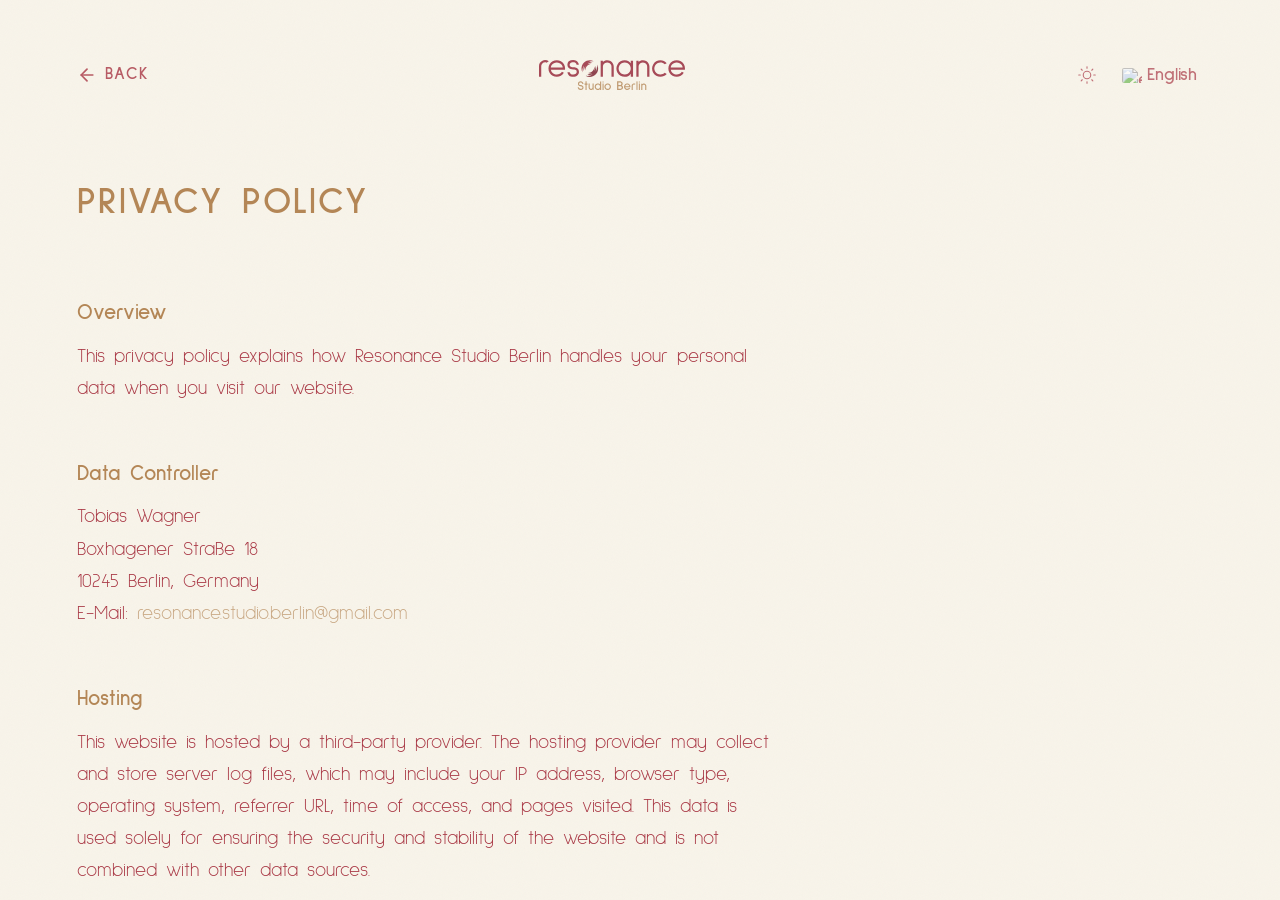
==== privacy.html @ 058ed882 "Legal notice + privacy pages, footer, spacing, ticker friction, i18n Added legal.html and privacy.ht" ====
<!DOCTYPE html>
<html lang="en">
<head>
    <meta charset="UTF-8">
    <meta name="viewport" content="width=device-width, initial-scale=1.0">
    <title>Privacy Policy — Resonance Studio Berlin</title>
    <meta name="robots" content="noindex, nofollow">
    <meta name="theme-color" content="#2D0B12">
    <link rel="stylesheet" href="styles.css">
</head>
<body>
    <div class="subpage" id="page-scroll">

        <header class="subpage-header">
            <div class="container subpage-header__inner">
                <a href="index.html" class="subpage-back" aria-label="Back to homepage">
                    <svg width="20" height="20" viewBox="0 0 24 24" fill="none" stroke="currentColor" stroke-width="2" stroke-linecap="round" stroke-linejoin="round">
                        <line x1="19" y1="12" x2="5" y2="12"></line>
                        <polyline points="12 19 5 12 12 5"></polyline>
                    </svg>
                    <span data-i18n="subpage_back">Back</span>
                </a>
                <a href="index.html" class="subpage-logo">
                    <img src="images/SRB-Logo-MH8b-full-beige.svg" alt="Resonance Studio Berlin" class="subpage-logo__img subpage-logo--full logo--dark">
                    <img src="images/SRB-Logo-MH8b-full-red.svg" alt="Resonance Studio Berlin" class="subpage-logo__img subpage-logo--full logo--light">
                    <img src="images/Resonance_transparent_logo_white.png" alt="Resonance Studio Berlin" class="subpage-logo__img subpage-logo--icon logo--dark">
                    <img src="images/Resonance_transparent_logo.png" alt="Resonance Studio Berlin" class="subpage-logo__img subpage-logo--icon logo--light">
                </a>
                <div class="subpage-header__actions">
                    <button class="theme-toggle" id="theme-toggle" aria-label="Toggle light/dark mode">
                        <svg class="theme-toggle__moon" viewBox="0 0 24 24" fill="none" stroke="currentColor" stroke-width="1.5" stroke-linecap="round" stroke-linejoin="round">
                            <path d="M21 12.79A9 9 0 1 1 11.21 3 7 7 0 0 0 21 12.79z"></path>
                        </svg>
                        <svg class="theme-toggle__sun" viewBox="0 0 24 24" fill="none" stroke="currentColor" stroke-width="1.5" stroke-linecap="round" stroke-linejoin="round">
                            <circle cx="12" cy="12" r="5"></circle>
                            <line x1="12" y1="1" x2="12" y2="3"></line>
                            <line x1="12" y1="21" x2="12" y2="23"></line>
                            <line x1="4.22" y1="4.22" x2="5.64" y2="5.64"></line>
                            <line x1="18.36" y1="18.36" x2="19.78" y2="19.78"></line>
                            <line x1="1" y1="12" x2="3" y2="12"></line>
                            <line x1="21" y1="12" x2="23" y2="12"></line>
                            <line x1="4.22" y1="19.78" x2="5.64" y2="18.36"></line>
                            <line x1="18.36" y1="5.64" x2="19.78" y2="4.22"></line>
                        </svg>
                    </button>
                    <div class="lang-switcher" id="lang-switcher">
                        <button class="lang-btn" id="lang-btn">
                            <img id="lang-flag" class="lang-flag" src="" alt="">
                            <span id="lang-name"></span>
                        </button>
                        <div class="lang-dropdown" id="lang-dropdown"></div>
                    </div>
                </div>
            </div>
        </header>

        <main class="subpage-main">
            <div class="container">
                <h1 class="subpage-title" data-i18n="privacy_title">Privacy Policy</h1>

                <div class="subpage-section">
                    <h2 data-i18n="privacy_overview_title">Overview</h2>
                    <p data-i18n="privacy_overview">This privacy policy explains how Resonance Studio Berlin handles your personal data when you visit our website.</p>
                </div>

                <div class="subpage-section">
                    <h2 data-i18n="privacy_controller_title">Data Controller</h2>
                    <p>Tobias Wagner<br>
                    Boxhagener Stra&szlig;e 18<br>
                    10245 Berlin, Germany<br>
                    E-Mail: <span id="privacy-email"></span></p>
                </div>

                <div class="subpage-section">
                    <h2 data-i18n="privacy_hosting_title">Hosting</h2>
                    <p data-i18n="privacy_hosting">This website is hosted by a third-party provider. The hosting provider may collect and store server log files, which may include your IP address, browser type, operating system, referrer URL, time of access, and pages visited. This data is used solely for ensuring the security and stability of the website and is not combined with other data sources.</p>
                </div>

                <div class="subpage-section">
                    <h2 data-i18n="privacy_contact_form_title">Contact Form</h2>
                    <p data-i18n="privacy_contact_form">When you contact us via the contact form, the information you provide (name, email address, message) is transmitted to our form processing service (Formspree) and forwarded to us via email. We use this data solely to respond to your inquiry. Your data will not be shared with third parties beyond this purpose.</p>
                </div>

                <div class="subpage-section">
                    <h2 data-i18n="privacy_cookies_title">Cookies &amp; Local Storage</h2>
                    <p data-i18n="privacy_cookies">This website uses cookies and local storage exclusively for functional purposes: to remember your preferred language and theme (light/dark mode). No tracking cookies or analytics tools are used. No personal data is collected through cookies.</p>
                </div>

                <div class="subpage-section">
                    <h2 data-i18n="privacy_external_title">External Services</h2>
                    <p data-i18n="privacy_external">This website uses the following external services: Leaflet/OpenStreetMap for the location map, and flag images from flagcdn.com for the language switcher. These services may receive your IP address when loading resources. No personal data is transmitted intentionally.</p>
                </div>

                <div class="subpage-section">
                    <h2 data-i18n="privacy_rights_title">Your Rights</h2>
                    <p data-i18n="privacy_rights">Under the GDPR, you have the right to access, rectify, delete, or restrict the processing of your personal data. You also have the right to data portability and to lodge a complaint with a supervisory authority. To exercise these rights, please contact us at the email address above.</p>
                </div>

                <div class="subpage-section">
                    <h2 data-i18n="privacy_changes_title">Changes</h2>
                    <p data-i18n="privacy_changes">We may update this privacy policy from time to time. The current version is always available on this page.</p>
                </div>
            </div>
        </main>

        <footer class="footer">
            <div class="container footer__inner">
                <span class="footer__copy"><span class="footer__copyright">&copy;</span> <span data-i18n="footer_copy">2026 Resonance Studio Berlin</span></span>
                <nav class="footer__links">
                    <a href="legal.html" class="footer__link" data-i18n="footer_impressum">Legal Notice</a>
                    <span class="footer__sep">|</span>
                    <a href="privacy.html" class="footer__link" data-i18n="footer_privacy">Privacy Policy</a>
                </nav>
            </div>
        </footer>
    </div>

    <script>
    (function () {
        'use strict';
        var root = document.documentElement;
        var themeBtn = document.getElementById('theme-toggle');
        function getPreferredTheme() {
            var stored = localStorage.getItem('theme');
            if (stored) return stored;
            return window.matchMedia('(prefers-color-scheme: light)').matches ? 'light' : 'dark';
        }
        function applyTheme(t) {
            root.setAttribute('data-theme', t);
            localStorage.setItem('theme', t);
            document.cookie = 'theme=' + t + ';path=/;max-age=31536000';
        }
        applyTheme(getPreferredTheme());
        if (themeBtn) {
            themeBtn.addEventListener('click', function () {
                applyTheme(root.getAttribute('data-theme') === 'dark' ? 'light' : 'dark');
            });
        }
        var parts = ['resonance', '.studio', '.berlin', '@', 'gmail', '.com'];
        var addr  = parts[0] + parts[1] + parts[2] + parts[3] + parts[4] + parts[5];
        var el = document.getElementById('privacy-email');
        if (el) {
            var a = document.createElement('a');
            a.href = 'mai' + 'lto:' + addr;
            a.textContent = addr;
            el.appendChild(a);
        }
        document.addEventListener('contextmenu', function (e) { e.preventDefault(); });
        document.addEventListener('copy', function (e) { e.preventDefault(); });
    })();
    </script>
    <script src="lang-switcher.js"></script>
</body>
</html>
---- styles.css ----
/* =============================================
   Resonance Studio Berlin — Stylesheet
   Aesthetic: Analog Luxury Editorial
   ============================================= */

/* ---------- Self-hosted Font ---------- */
@font-face {
    font-family: 'Sulphur Point';
    src: url('fonts/Sulphur_Point/SulphurPoint-Light.ttf?v=2') format('truetype');
    font-weight: 300;
    font-style: normal;
    font-display: swap;
}
@font-face {
    font-family: 'Sulphur Point';
    src: url('fonts/Sulphur_Point/SulphurPoint-Regular.ttf?v=2') format('truetype');
    font-weight: 400;
    font-style: normal;
    font-display: swap;
}
@font-face {
    font-family: 'Sulphur Point';
    src: url('fonts/Sulphur_Point/SulphurPoint-Bold.ttf?v=2') format('truetype');
    font-weight: 700;
    font-style: normal;
    font-display: swap;
}

/* ---------- Custom Properties ---------- */
/* Palette: Resonance Color Space
   Warm: #A47A4D  #B48655  #D6BDA0  #F8F4EA
   Reds: #701321  #9D192A  #C91F32
   Dark: #1D243E                              */

/* ── Dark mode (default) ── */
:root, [data-theme="dark"] {
    --color-bg:              #2D0B12;
    --color-bg-rgb:          45, 11, 18;
    --color-surface:         #421018;

    --color-text:            #F8F4EA;
    --color-text-secondary:  #D6BDA0;
    --color-burgundy:        #9D192A;
    --color-burgundy-dark:   #2D0B12;

    --color-burgundy-glow:   rgba(157, 25, 42, 0.15);
    --color-gold:            #B48655;
    --color-gold-dim:        rgba(180, 134, 85, 0.25);

    --color-cream:           #F8F4EA;
    --color-beige:           #D6BDA0;
    --color-muted:           #A47A4D;

    --font-display: 'Sulphur Point', 'Helvetica Neue', Arial, sans-serif;
    --font-body:    'Sulphur Point', 'Helvetica Neue', Arial, sans-serif;

    --nav-h: 50px;
    --container-max: 1320px;
    --section-pad:   clamp(5rem, 12vh, 9rem);
    --ease-out-expo: cubic-bezier(0.16, 1, 0.3, 1);
}

/* ── Light mode ── */
[data-theme="light"] {
    --color-bg:              #F8F4EA;
    --color-bg-rgb:          248, 244, 234;
    --color-surface:         #E7D9C5;

    --color-text:            #701321;
    --color-text-secondary:  #9D192A;
    --color-cream:           #701321;
    --color-beige:           #9D192A;
    --color-muted:           #A47A4D;
    --color-gold-dim:        rgba(180, 134, 85, 0.35);
    --color-burgundy-glow:   rgba(157, 25, 42, 0.10);
}

/* ---------- Reset ---------- */
*,
*::before,
*::after {
    margin: 0;
    padding: 0;
    box-sizing: border-box;
}

html {
    font-size: 21px;
    scroll-behavior: smooth;
    -webkit-font-smoothing: antialiased;
    -moz-osx-font-smoothing: grayscale;
    -webkit-text-size-adjust: 100%;
}

body {
    font-family: var(--font-body);
    font-weight: 300;
    color: var(--color-text);
    background: var(--color-bg);
    line-height: 1.6;
    overflow: hidden;
    height: 100vh;
    height: 100svh;
    -webkit-user-select: none;
    user-select: none;
}

#page-scroll {
    position: absolute;
    top: var(--nav-h);
    left: 0;
    right: 0;
    bottom: 0;
    overflow-x: hidden;
    overflow-y: auto;
    -webkit-overflow-scrolling: touch;
    scroll-behavior: smooth;
    scroll-padding-top: 10px;
    scrollbar-color: var(--color-gold-dim) transparent;
}

#page-scroll::-webkit-scrollbar,
.mobile-menu::-webkit-scrollbar { width: 8px; }
#page-scroll::-webkit-scrollbar-track,
.mobile-menu::-webkit-scrollbar-track { background: transparent; }
#page-scroll::-webkit-scrollbar-thumb,
.mobile-menu::-webkit-scrollbar-thumb { background: var(--color-gold-dim); border-radius: 4px; }
#page-scroll::-webkit-scrollbar-thumb:hover,
.mobile-menu::-webkit-scrollbar-thumb:hover { background: var(--color-gold); }
#page-scroll::-webkit-scrollbar-button,
.mobile-menu::-webkit-scrollbar-button { background: var(--color-cream); }
[data-theme="light"] #page-scroll::-webkit-scrollbar-button,
[data-theme="light"] .mobile-menu::-webkit-scrollbar-button { background: var(--color-text); }

img {
    display: block;
    max-width: 100%;
}

a {
    color: inherit;
    text-decoration: none;
}

address {
    font-style: normal;
}

button {
    font-family: inherit;
    border: none;
    background: none;
    cursor: pointer;
    color: inherit;
    -webkit-appearance: none;
    -webkit-tap-highlight-color: transparent;
}

input, textarea, select {
    -webkit-appearance: none;
    border-radius: 0;
    font-size: 16px; /* prevent iOS auto-zoom on focus */
}

/* ---------- Script-specific font stacks & metrics ---------- */

/* Cyrillic (Ukrainian) */
[lang="uk"], [lang="ru"] { --font-display: 'Sulphur Point', system-ui, 'Segoe UI', sans-serif; --font-body: 'Sulphur Point', system-ui, 'Segoe UI', sans-serif; }

/* Greek */
[lang="el"] { --font-display: 'Sulphur Point', system-ui, 'Segoe UI', sans-serif; --font-body: 'Sulphur Point', system-ui, 'Segoe UI', sans-serif; }

/* CJK — larger line-height, no letter-spacing */
[lang="zh"], [lang="ja"], [lang="ko"] {
    --font-display: system-ui, 'PingFang SC', 'Hiragino Sans', 'Microsoft YaHei', 'Noto Sans SC', sans-serif;
    --font-body: system-ui, 'PingFang SC', 'Hiragino Sans', 'Microsoft YaHei', 'Noto Sans SC', sans-serif;
    letter-spacing: 0 !important;
    word-break: break-all;
}
[lang="ja"] {
    --font-display: system-ui, 'Hiragino Sans', 'Noto Sans JP', 'Yu Gothic', sans-serif;
    --font-body: system-ui, 'Hiragino Sans', 'Noto Sans JP', 'Yu Gothic', sans-serif;
}
[lang="ko"] {
    --font-display: system-ui, 'Apple SD Gothic Neo', 'Noto Sans KR', 'Malgun Gothic', sans-serif;
    --font-body: system-ui, 'Apple SD Gothic Neo', 'Noto Sans KR', 'Malgun Gothic', sans-serif;
}

/* Arabic & Farsi — RTL, taller glyphs */
[lang="ar"], [lang="fa"] {
    --font-display: 'Noto Sans Arabic', 'Segoe UI', Tahoma, sans-serif;
    --font-body: 'Noto Sans Arabic', 'Segoe UI', Tahoma, sans-serif;
    line-height: 1.8;
}

/* Devanagari (Hindi) — tall ascenders */
[lang="hi"] {
    --font-display: 'Noto Sans Devanagari', 'Mangal', system-ui, sans-serif;
    --font-body: 'Noto Sans Devanagari', 'Mangal', system-ui, sans-serif;
    line-height: 1.7;
}

/* Thai — extreme ascenders/descenders */
[lang="th"] {
    --font-display: 'Noto Sans Thai', 'Tahoma', 'Leelawadee UI', system-ui, sans-serif;
    --font-body: 'Noto Sans Thai', 'Tahoma', 'Leelawadee UI', system-ui, sans-serif;
    line-height: 1.8;
}

/* CJK nav links — lighter weight + no letter-spacing */
[lang="zh"] .nav__link,
[lang="zh"] .lang-btn { font-weight: 500; }
[lang="zh"] .nav__link { font-size: 0.85rem; letter-spacing: 0; }
[lang="ja"] .nav__link,
[lang="ko"] .nav__link { font-size: 0.85rem; font-weight: 500; letter-spacing: 0; }

/* Arabic/Farsi nav — adjusted weight */
[lang="ar"] .nav__link,
[lang="fa"] .nav__link { font-size: 0.85rem; font-weight: 500; }

/* Thai/Hindi/Cyrillic/Greek nav — fine-tune */
[lang="th"] .nav__link { font-size: 0.8rem; }
[lang="hi"] .nav__link { font-size: 0.85rem; }
[lang="uk"] .nav__link,
[lang="ru"] .nav__link { font-weight: 400; font-size: 0.9rem; }
[lang="uk"] .lang-btn,
[lang="ru"] .lang-btn { font-weight: 400; position: relative; top: -1px; }
[lang="el"] .nav__link,
[lang="el"] .lang-btn { font-weight: 400; }

/* CJK mobile menu — tighter spacing */
[lang="zh"] .mobile-menu__link { font-weight: 500; letter-spacing: 0; }
[lang="ja"] .mobile-menu__link,
[lang="ko"] .mobile-menu__link { font-weight: 500; letter-spacing: 0; }
[lang="ar"] .mobile-menu__link,
[lang="fa"] .mobile-menu__link { font-weight: 500; }
[lang="uk"] .mobile-menu__link,
[lang="ru"] .mobile-menu__link,
[lang="el"] .mobile-menu__link { font-weight: 400; }

/* ---------- RTL layout ---------- */
[dir="rtl"] { direction: rtl; text-align: right; }
[dir="rtl"] .nav__inner { flex-direction: row-reverse; }
[dir="rtl"] .nav__links { flex-direction: row-reverse; }
[dir="rtl"] .nav__actions { flex-direction: row-reverse; }
[dir="rtl"] .nav__logo { object-position: right; }
[dir="rtl"] .mobile-menu__inner { text-align: center; }
[dir="rtl"] .section { text-align: right; }
[dir="rtl"] .hero__content { text-align: center; }
[dir="rtl"] .services-grid { direction: rtl; }

/* ---------- Logo theme switching ---------- */
.logo--dark  { display: block; }
.logo--light { display: none; }

[data-theme="light"] .logo--dark  { display: none; }
[data-theme="light"] .logo--light { display: block; }

/* ---------- Language switcher ---------- */
.lang-switcher {
    position: relative;
    display: flex;
    align-items: center;
}

.lang-btn {
    display: flex;
    align-items: center;
    gap: 5px;
    background: none;
    border: none;
    color: var(--color-beige);
    font-family: inherit;
    font-size: 0.85rem;
    font-weight: 700;
    cursor: pointer;
    padding: 3px 6px;
    border-radius: 4px;
    transition: opacity 0.3s;
    opacity: 0.6;
    white-space: nowrap;
}

.lang-btn:hover { opacity: 1; }

.lang-flag {
    width: 20px;
    height: 15px;
    object-fit: cover;
    border-radius: 2px;
}

.lang-dropdown {
    position: absolute;
    top: calc(100% + 8px);
    right: 0;
    background: rgba(var(--color-bg-rgb), 0.95);
    backdrop-filter: blur(20px);
    -webkit-backdrop-filter: blur(20px);
    border: 1px solid var(--color-gold-dim);
    border-radius: 6px;
    padding: 4px 0;
    min-width: 160px;
    max-height: 360px;
    overflow-y: auto;
    box-shadow: 0 8px 24px rgba(0, 0, 0, 0.4);
    display: none;
    z-index: 10001;
}

.lang-dropdown::-webkit-scrollbar { width: 4px; }
.lang-dropdown::-webkit-scrollbar-track { background: transparent; }
.lang-dropdown::-webkit-scrollbar-thumb { background: var(--color-gold-dim); border-radius: 2px; }

.lang-dropdown.show { display: block; }

.lang-option {
    display: flex;
    align-items: center;
    gap: 8px;
    width: 100%;
    padding: 7px 12px;
    background: none;
    border: none;
    color: var(--color-beige);
    font-family: inherit;
    font-size: 0.85rem;
    font-weight: 400;
    text-align: left;
    cursor: pointer;
    transition: background 0.15s, color 0.15s;
    white-space: nowrap;
}

.lang-option:hover {
    background: var(--color-burgundy-glow);
    color: var(--color-cream);
}

.lang-option.active {
    color: inherit;
}

/* Non-Latin scripts: lighter weight to visually match Latin */
.lang-option[data-lang="zh"] span { font-weight: 400; }
.lang-option[data-lang="ja"] span,
.lang-option[data-lang="ko"] span,
.lang-option[data-lang="hi"] span,
.lang-option[data-lang="th"] span,
.lang-option[data-lang="el"] span,
.lang-option[data-lang="ar"] span,
.lang-option[data-lang="fa"] span { font-weight: 400; }

/* Greek & Cyrillic: slightly smaller to match Latin x-height */
.lang-option[data-lang="el"] span { font-size: 0.78rem; }
.lang-option[data-lang="uk"] span,
.lang-option[data-lang="ru"] span { font-size: 0.80rem; }

/* ---------- Theme toggle ---------- */
.theme-toggle {
    display: flex;
    align-items: center;
    padding: 4px;
    color: var(--color-beige);
    opacity: 0.6;
    transition: opacity 0.3s;
    cursor: pointer;
}

.theme-toggle:hover { opacity: 1; }

.theme-toggle svg { width: 18px; height: 18px; }

.theme-toggle__sun  { display: none; }
.theme-toggle__moon { display: block; }

[data-theme="light"] .theme-toggle__sun  { display: block; }
[data-theme="light"] .theme-toggle__moon { display: none; }

/* ---------- Light mode map filter ---------- */
[data-theme="light"] .location__map .leaflet-tile-pane {
    filter: brightness(1.05) contrast(1.05) saturate(0.6) sepia(0.1);
}

/* ---------- Light mode form inputs ---------- */
[data-theme="light"] .form__input {
    border-bottom-color: rgba(157, 25, 42, 0.2);
}

[data-theme="light"] .form__button {
    color: var(--color-bg);
}

/* ---------- Light mode gallery image treatment ---------- */
[data-theme="light"] .gallery__img {
    filter: none;
}

/* ============================
   WAVE DIVIDERS — organic flowing curves
   matching the Resonance business card
   ============================ */
.wave-divider {
    --divider-h: clamp(42px, 10vw, 150px);
    position: relative;
    z-index: 1;
    width: 100%;
    height: var(--divider-h);
    line-height: 0;
    margin-top: calc(var(--divider-h) / -2);
    margin-bottom: calc(var(--divider-h) / -2);
}

/* Background = the section ABOVE the divider */
.wave-divider--to-surface { background: var(--color-bg); }
.wave-divider--to-bg      { background: var(--color-surface); }

/* Hero wave — sits at bottom of hero, overlapping the image */
.wave-divider--hero {
    position: absolute;
    bottom: 0;
    left: 0;
    right: 0;
    z-index: 2;
    background: transparent;
    margin: 0;
    -webkit-mask-image: linear-gradient(to top, black 0%, black 30%, rgba(0,0,0,0.3) 100%);
    mask-image: linear-gradient(to top, black 0%, black 30%, rgba(0,0,0,0.3) 100%);
}

.wave-divider svg {
    display: block;
    width: 100%;
    height: calc(100% + 4px);
    margin: -2px 0;
}

/* Three wave layers — three distinct reds from the palette:
   Layer 1 (back):   #C91F32 (bright red)
   Layer 2 (middle): #9D192A (burgundy)
   Layer 3 (front):  fills the NEXT section bg for clean boundary */

/* DARK MODE: divider colors #761423, #7C1524, #821625
   --to-surface: above=bg(darker) → dark→light
   --to-bg: above=surface(lighter) → light→dark */
.wave-divider--to-surface .wave-layer--1 { fill: #310C14; }
.wave-divider--to-surface .wave-layer--2 { fill: #360D16; }
.wave-divider--to-surface .wave-layer--3 { fill: #3B0E18; }
.wave-divider--to-surface .wave-layer--4 { fill: var(--color-surface); }

.wave-divider--to-bg .wave-layer--1 { fill: #3B0E18; }
.wave-divider--to-bg .wave-layer--2 { fill: #360D16; }
.wave-divider--to-bg .wave-layer--3 { fill: #310C14; }
.wave-divider--to-bg .wave-layer--4 { fill: var(--color-bg); }

/* LIGHT MODE: divider colors #ECE0CF, #F0E7D8, #F4EEE1
   --to-surface: above=bg(lighter) → light→dark
   --to-bg: above=surface(darker) → dark→light */
[data-theme="light"] .wave-divider--to-surface .wave-layer--1 { fill: #F4EEE1; }
[data-theme="light"] .wave-divider--to-surface .wave-layer--2 { fill: #F0E7D8; }
[data-theme="light"] .wave-divider--to-surface .wave-layer--3 { fill: #ECE0CF; }

[data-theme="light"] .wave-divider--to-bg .wave-layer--1 { fill: #ECE0CF; }
[data-theme="light"] .wave-divider--to-bg .wave-layer--2 { fill: #F0E7D8; }
[data-theme="light"] .wave-divider--to-bg .wave-layer--3 { fill: #F4EEE1; }

/* Scroll-triggered reveal — staggered fade-in */
.wave-divider .wave-layer {
    opacity: 0;
    transition: opacity 0.8s var(--ease-out-expo);
}

.wave-divider .wave-layer--2 {
    transition-delay: 0.15s;
    transition-duration: 0.9s;
}

.wave-divider .wave-layer--3 {
    transition-delay: 0.3s;
    transition-duration: 1s;
}

.wave-divider .wave-layer--4 {
    opacity: 1;
}

.wave-divider.revealed .wave-layer {
    opacity: 1;
}

/* After reveal, gentle continuous wave motion */
.wave-divider.revealed .wave-layer--1 { animation: wave-flow 6s ease-in-out 1.5s infinite; }
.wave-divider.revealed .wave-layer--2 { animation: wave-flow 6s ease-in-out 2s infinite; }

@keyframes wave-flow {
    0%, 100% { transform: translateY(0); }
    50%      { transform: translateY(-5px); }
}

/* ---------- Film Grain Overlay ---------- */
body::before {
    content: '';
    position: fixed;
    inset: 0;
    z-index: 9999;
    pointer-events: none;
    opacity: 0.028;
    background-image: url("data:image/svg+xml,%3Csvg viewBox='0 0 256 256' xmlns='http://www.w3.org/2000/svg'%3E%3Cfilter id='n'%3E%3CfeTurbulence type='fractalNoise' baseFrequency='0.75' numOctaves='4' stitchTiles='stitch'/%3E%3C/filter%3E%3Crect width='100%25' height='100%25' filter='url(%23n)'/%3E%3C/svg%3E");
    background-size: 180px 180px;
}

/* ---------- Utility ---------- */
.container {
    width: 88%;
    max-width: var(--container-max);
    margin: 0 auto;
}

.section {
    scroll-margin-top: 10px;
    padding: calc(var(--section-pad) * 0.7) 0;
    position: relative;
    z-index: 0;
    -webkit-transform: translateZ(0);
    transform: translateZ(0);
}


.section__label {
    display: block;
    font-family: var(--font-body);
    font-size: 0.72rem;
    font-weight: 700;
    letter-spacing: 0.2em;
    text-transform: uppercase;
    color: var(--color-gold);
    margin-bottom: 30px;
}

/* ---------- Scroll Reveal ---------- */
.reveal {
    opacity: 0;
    transform: translateY(32px);
    transition: opacity 0.8s var(--ease-out-expo), transform 0.8s var(--ease-out-expo);
}

.reveal.revealed {
    opacity: 1;
    transform: translateY(0);
}

/* Stagger children */
.reveal.revealed .stagger:nth-child(1) { transition-delay: 0.05s; }
.reveal.revealed .stagger:nth-child(2) { transition-delay: 0.12s; }
.reveal.revealed .stagger:nth-child(3) { transition-delay: 0.19s; }
.reveal.revealed .stagger:nth-child(4) { transition-delay: 0.26s; }

/* ============================
   NAV
   ============================ */
.nav {
    position: fixed;
    top: 0;
    left: 0;
    right: 0;
    z-index: 200;
    padding: 10px 0;
    background: transparent;
    transition: background 0.4s, backdrop-filter 0.4s, -webkit-backdrop-filter 0.4s;
}

.nav--scrolled {
    background: rgba(var(--color-bg-rgb), 0.85);
    backdrop-filter: blur(18px);
    -webkit-backdrop-filter: blur(18px);
}

.nav__inner {
    display: flex;
    align-items: center;
    justify-content: space-between;
}

.nav__logo-link {
    display: block;
    line-height: 0;
    flex-shrink: 0;
}

.nav__logo {
    height: 30px;
    object-fit: contain;
    object-position: left;
    opacity: 0.8;
    transition: opacity 0.3s;
}

.nav__logo--full {
    width: 161px;
}

.nav__logo--icon {
    width: 30px;
    display: none !important;
}

/* Compact: swap full logo → icon logo */
.nav--compact .nav__logo--full { display: none !important; }
.nav--compact .nav__logo--icon.logo--dark { display: block !important; }
.nav--compact .nav__logo--icon.logo--light { display: none !important; }
[data-theme="light"] .nav--compact .nav__logo--icon.logo--dark { display: none !important; }
[data-theme="light"] .nav--compact .nav__logo--icon.logo--light { display: block !important; }

.nav__logo-link:hover .nav__logo {
    opacity: 1;
}

@media (max-width: 700px) {
    .nav__logo { height: 26px; }
    .nav__logo--full { width: 137px; }
    .nav__logo--icon { width: 26px; }
}

.nav__links {
    display: flex;
    align-items: center;
    gap: 1.5rem;
    margin: 0 20px;
    flex-wrap: nowrap;
}

.nav__link {
    font-size: 0.95rem;
    font-weight: 700;
    letter-spacing: 0.12em;
    text-transform: uppercase;
    white-space: nowrap;
    color: var(--color-beige);
    opacity: 0.7;
    transition: opacity 0.3s;
    position: relative;
}

.nav__link::after {
    content: '';
    position: absolute;
    bottom: -4px;
    left: 0;
    width: 0;
    height: 1px;
    background: var(--color-gold);
    transition: width 0.3s var(--ease-out-expo);
}

.nav__link:hover {
    opacity: 1;
}

.nav__link:hover::after {
    width: 100%;
}

.nav__actions {
    display: flex;
    align-items: center;
    gap: 16px;
    flex-shrink: 0;
}

/* Hamburger — 3 lines */
.nav__burger {
    display: none;
    flex-direction: column;
    gap: 5px;
    padding: 6px;
    z-index: 210;
}

.nav__burger span {
    display: block;
    width: 24px;
    height: 2px;
    background: var(--color-beige);
    border-radius: 1px;
    -webkit-transition: -webkit-transform 0.4s var(--ease-out-expo), opacity 0.3s;
    transition: transform 0.4s var(--ease-out-expo), opacity 0.3s;
    -webkit-transform-origin: center;
    transform-origin: center;
    will-change: transform, opacity;
}

.nav__burger.active span:nth-child(1) {
    -webkit-transform: translateY(7px) rotate(45deg);
    transform: translateY(7px) rotate(45deg);
}

.nav__burger.active span:nth-child(2) {
    opacity: 0;
}

.nav__burger.active span:nth-child(3) {
    -webkit-transform: translateY(-7px) rotate(-45deg);
    transform: translateY(-7px) rotate(-45deg);
}

/* Nav responsive: handled dynamically by JS (navFit) */

/* ============================
   MOBILE MENU
   ============================ */
.mobile-menu {
    position: fixed;
    top: var(--nav-h);
    left: 0;
    right: 0;
    bottom: 0;
    z-index: 190;
    background: rgba(var(--color-bg-rgb), 0.75);
    backdrop-filter: blur(30px);
    -webkit-backdrop-filter: blur(30px);
    display: flex;
    flex-direction: column;
    padding: 0 env(safe-area-inset-right, 0px) env(safe-area-inset-bottom, 0px) env(safe-area-inset-left, 0px);
    overflow-y: auto;
    -webkit-overflow-scrolling: touch;
    scrollbar-color: var(--color-gold-dim) transparent;
    opacity: 0;
    pointer-events: none;
    transition: opacity 0.5s var(--ease-out-expo);
}

.mobile-menu.open {
    opacity: 1;
    pointer-events: auto;
}

.mobile-menu__inner {
    display: flex;
    flex-direction: column;
    align-items: center;
    gap: clamp(0.3rem, 2vh, 1.5rem);
    text-align: center;
    width: 100%;
    padding: 2vh 0;
    box-sizing: border-box;
    margin: auto 0;
}

.mobile-menu__link {
    font-family: var(--font-display);
    font-size: clamp(1.1rem, 3.5vh, 2.5rem);
    font-weight: 700;
    color: var(--color-cream);
    opacity: 0;
    transform: translateY(20px);
    transition: opacity 0.5s var(--ease-out-expo), transform 0.5s var(--ease-out-expo), color 0.3s;
    letter-spacing: 0.02em;
}

.mobile-menu.open .mobile-menu__link {
    opacity: 1;
    transform: translateY(0);
}

.mobile-menu.open .mobile-menu__link:nth-child(1) { transition-delay: 0.08s; }
.mobile-menu.open .mobile-menu__link:nth-child(2) { transition-delay: 0.14s; }
.mobile-menu.open .mobile-menu__link:nth-child(3) { transition-delay: 0.20s; }
.mobile-menu.open .mobile-menu__link:nth-child(4) { transition-delay: 0.26s; }
.mobile-menu.open .mobile-menu__link:nth-child(5) { transition-delay: 0.32s; }
.mobile-menu.open .mobile-menu__link:nth-child(6) { transition-delay: 0.38s; }
.mobile-menu.open .mobile-menu__link:nth-child(7) { transition-delay: 0.44s; }
.mobile-menu.open .mobile-menu__link:nth-child(8) { transition-delay: 0.50s; }

.mobile-menu__link:hover {
    color: var(--color-gold);
}

/* ============================
   HERO
   ============================ */
.hero {
    position: relative;
    height: calc(100vh - var(--nav-h));
    height: calc(100svh - var(--nav-h));
    display: flex;
    align-items: center;
    justify-content: center;
    overflow: hidden;
}

.hero__image-wrap {
    position: absolute;
    inset: 0;
}

.hero__image-wrap picture {
    display: contents;
}

.hero__image {
    width: 100%;
    height: 100%;
    object-fit: cover;
    object-position: center 40%;
    transform: scale(1.08);
    animation: hero-zoom 25s ease-in-out infinite alternate;
}

@keyframes hero-zoom {
    0%   { transform: scale(1.0); }
    100% { transform: scale(1.08); }
}

.hero__overlay {
    position: absolute;
    inset: 0;
    background:
        radial-gradient(ellipse at 50% 40%, rgba(var(--color-bg-rgb), 0.05) 0%, rgba(var(--color-bg-rgb), 0.45) 60%),
        linear-gradient(to bottom, rgba(var(--color-bg-rgb), 0.0) 0%, rgba(var(--color-bg-rgb), 0.35) 50%, rgba(var(--color-bg-rgb), 0.77) 100%);
}

[data-theme="light"] .hero__overlay {
    background:
        radial-gradient(ellipse at 50% 40%, rgba(var(--color-bg-rgb), 0.0425) 0%, rgba(var(--color-bg-rgb), 0.3825) 60%),
        linear-gradient(to bottom, rgba(var(--color-bg-rgb), 0.0) 0%, rgba(var(--color-bg-rgb), 0.2975) 50%, rgba(var(--color-bg-rgb), 0.6545) 100%);
}

[data-theme="light"] .hero__logo {
    filter: drop-shadow(0 0 9px rgba(var(--color-bg-rgb), 0.66))
            drop-shadow(0 0 22px rgba(var(--color-bg-rgb), 0.462))
            drop-shadow(0 0 44px rgba(var(--color-bg-rgb), 0.264));
}

[data-theme="light"] .hero__rule {
    box-shadow:
        0 0 8px rgba(var(--color-bg-rgb), 0.6),
        0 0 20px rgba(var(--color-bg-rgb), 0.42),
        0 0 40px rgba(var(--color-bg-rgb), 0.24);
}

[data-theme="light"] .hero__sub {
    text-shadow:
        0 0 14px rgba(var(--color-bg-rgb), 1),
        0 0 35px rgba(var(--color-bg-rgb), 0.828),
        0 0 69px rgba(var(--color-bg-rgb), 0.552);
}

.hero__content {
    position: relative;
    z-index: 1;
    text-align: center;
    padding: 0 1.5rem;
    will-change: transform, opacity;
}

.hero__logo {
    width: clamp(200px, 35vw, 380px);
    margin: 0 auto 2rem;
    filter: drop-shadow(0 0 9px rgba(var(--color-bg-rgb), 0.55))
            drop-shadow(0 0 22px rgba(var(--color-bg-rgb), 0.385))
            drop-shadow(0 0 44px rgba(var(--color-bg-rgb), 0.22));
}

.hero__title {
    position: absolute;
    width: 1px;
    height: 1px;
    padding: 0;
    margin: -1px;
    overflow: hidden;
    clip: rect(0, 0, 0, 0);
    white-space: nowrap;
    border: 0;
}

.hero__rule {
    width: 0;
    height: 2px;
    background: linear-gradient(to right, transparent 0%, var(--color-beige) 35%, var(--color-beige) 65%, transparent 100%);
    border-radius: 0;
    margin: 0 auto 1.8rem;
    box-shadow:
        0 0 8px rgba(var(--color-bg-rgb), 0.5),
        0 0 20px rgba(var(--color-bg-rgb), 0.35),
        0 0 40px rgba(var(--color-bg-rgb), 0.2);
    transition: box-shadow 0.5s, width 1.2s var(--ease-out-expo) 0.6s;
}

body.loaded .hero__rule {
    width: clamp(200px, 35vw, 380px);
}

.hero__sub {
    font-family: var(--font-display);
    font-size: clamp(1.1rem, 2.4vw, 1.5rem);
    font-weight: 700;
    letter-spacing: 0.03em;
    color: var(--color-beige);
    line-height: 1.7;
    text-shadow:
        0 0 14px rgba(var(--color-bg-rgb), 0.92),
        0 0 35px rgba(var(--color-bg-rgb), 0.69),
        0 0 69px rgba(var(--color-bg-rgb), 0.46);
}

/* Hero entrance animations */
.anim-fade-in {
    opacity: 0;
    transform: scale(0.96);
    transition: opacity 1.2s var(--ease-out-expo) 0.2s, transform 1.2s var(--ease-out-expo) 0.2s;
}

.anim-fade-up {
    opacity: 0;
    transform: translateY(16px);
    transition: opacity 1s var(--ease-out-expo) 0.9s, transform 1s var(--ease-out-expo) 0.9s;
}

body.loaded .anim-fade-in {
    opacity: 1;
    transform: scale(1);
}

body.loaded .anim-fade-up {
    opacity: 1;
    transform: translateY(0);
}


/* ============================
   ABOUT
   ============================ */
.about {
    background: var(--color-bg);
    text-align: left;
    margin-top: -10px;
}

.about__text {
    font-family: var(--font-display);
    font-size: clamp(1.3rem, 3vw, 2rem);
    font-weight: 300;
    line-height: 1.65;
    color: var(--color-cream);
    max-width: 720px;
    margin: 0 0 1.5rem;
}

.about__text--secondary {
    font-family: var(--font-body);
    font-size: clamp(0.95rem, 1.5vw, 1.1rem);
    color: var(--color-beige);
    opacity: 0.85;
    max-width: 580px;
    margin-top: 0;
}

.creators-section {
    background: var(--color-surface);
}

/* Creator cards */
.creators {
    display: grid;
    grid-template-columns: 1fr;
    gap: 2.5rem;
}

@media (min-width: 550px) {
    .creators {
        grid-template-columns: 1fr 1fr;
    }
}

.creator {
    display: flex;
    gap: 1.2rem;
    align-items: flex-start;
}

.creator__img {
    width: 104px;
    height: 104px;
    border-radius: 50%;
    object-fit: cover;
    flex-shrink: 0;
    filter: saturate(0.85) contrast(1.02);
}

.creator__avatar {
    display: flex;
    flex-direction: column;
    align-items: center;
    flex-shrink: 0;
}

.creator__social {
    display: block;
    width: 18px;
    height: 18px;
    margin-top: 8px;
    color: var(--color-beige);
    opacity: 0.5;
    transition: opacity 0.3s, color 0.3s;
}

.creator__social:hover {
    opacity: 1;
    color: var(--color-gold);
}

.creator__info {
    display: flex;
    flex-direction: column;
}

.creator__name {
    font-family: var(--font-display);
    font-size: 1.1rem;
    font-weight: 700;
    color: var(--color-cream);
    margin-top: -0.15em;
    letter-spacing: 0.02em;
    margin-bottom: 0.15rem;
}



.creator__bio {
    font-size: 0.85rem;
    font-weight: 300;
    color: var(--color-beige);
    opacity: 0.85;
    line-height: 1.6;
}

/* ============================
   SERVICES
   ============================ */
.services {
    background: var(--color-surface);
}

.services__grid {
    display: grid;
    grid-template-columns: 1fr;
    gap: 2.5rem;
}

@media (min-width: 700px) {
    .services__grid {
        grid-template-columns: repeat(3, 1fr);
        gap: 2rem;
    }
}

.service-card {
    padding: 0;
    position: relative;
}

.service-card__title {
    font-family: var(--font-display);
    font-size: clamp(1.4rem, 2.5vw, 1.8rem);
    font-weight: 400;
    letter-spacing: 0.02em;
    color: var(--color-cream);
    margin-bottom: 1rem;
}

.service-card__desc {
    font-size: 0.92rem;
    font-weight: 300;
    color: var(--color-beige);
    line-height: 1.7;
    opacity: 0.9;
}

/* ============================
   STUDIO
   ============================ */
.studio {
    background: var(--color-bg);
    overflow: hidden;
}

.studio__content {
    max-width: 800px;
}

.studio__heading {
    font-family: var(--font-display);
    font-size: clamp(2rem, 5vw, 3.2rem);
    font-weight: 300;

    line-height: 1.25;
    color: var(--color-cream);
    margin-bottom: 2.5rem;
}

.studio__details {
    display: grid;
    grid-template-columns: 1fr;
    gap: 2rem;
}

@media (min-width: 550px) {
    .studio__details {
        grid-template-columns: 1fr 1fr;
        gap: 3rem;
    }
}

.studio__room-title {
    font-family: var(--font-body);
    font-size: 0.72rem;
    font-weight: 700;
    letter-spacing: 0.18em;
    text-transform: uppercase;
    color: var(--color-gold);
    margin-bottom: 0.75rem;
}

.studio__room-desc {
    font-size: 0.92rem;
    font-weight: 300;
    color: var(--color-beige);
    line-height: 1.7;
    opacity: 0.9;
}

.studio__credit {
    margin-top: 2.5rem;
    font-size: 0.75rem;
    color: var(--color-muted);
    letter-spacing: 0.04em;
}

.studio__credit strong {
    font-weight: 400;
    color: var(--color-beige);
}

/* ============================
   GALLERY
   ============================ */
.gallery {
    background: var(--color-surface);
}

/* Masonry gallery — flex columns, JS-distributed, top-aligned */
.gallery__grid {
    display: flex;
    gap: 20px;
    align-items: flex-start;
    width: 100%;
}

.gallery__col {
    flex: 1;
    display: flex;
    flex-direction: column;
    gap: 20px;
    min-width: 0;
}

.gallery__item {
    position: relative;
    border-radius: 14px;
    margin: 0;
    padding: 0;
    display: block;
}

/* Ripple glow placeholder — z-index:-1 so ALL images sit above ALL glows */
.gallery__item::before {
    content: '';
    position: absolute;
    inset: 0;
    border-radius: 14px;
    z-index: -2;
    pointer-events: none;
    transition: transform 0.8s var(--ease-out-expo);
}

.gallery__item:hover::before {
    transform: scale(1.03);
    animation: ripple-glow-dark 1.8s ease-out forwards;
}

@keyframes ripple-glow-dark {
    0% {
        box-shadow:
            0 0 0 0     rgba(248, 244, 234, 0.50),
            0 0 5px 0   rgba(248, 244, 234, 0.20),
            0 0 0 0     rgba(248, 244, 234, 0.35),
            0 0 8px 0   rgba(248, 244, 234, 0.12),
            0 0 0 0     rgba(248, 244, 234, 0.20);
    }
    100% {
        box-shadow:
            0 0 0 5px    rgba(248, 244, 234, 0),
            0 0 5px 10px rgba(248, 244, 234, 0),
            0 0 0 16px   rgba(248, 244, 234, 0),
            0 0 8px 22px rgba(248, 244, 234, 0),
            0 0 0 28px   rgba(248, 244, 234, 0);
    }
}

[data-theme="light"] .gallery__item:hover::before {
    animation: ripple-glow-light 1.8s ease-out forwards;
}

@keyframes ripple-glow-light {
    0% {
        box-shadow:
            0 0 0 0     rgba(157, 25, 42, 0.45),
            0 0 5px 0   rgba(157, 25, 42, 0.18),
            0 0 0 0     rgba(157, 25, 42, 0.30),
            0 0 8px 0   rgba(157, 25, 42, 0.10),
            0 0 0 0     rgba(157, 25, 42, 0.18);
    }
    100% {
        box-shadow:
            0 0 0 5px    rgba(157, 25, 42, 0),
            0 0 5px 10px rgba(157, 25, 42, 0),
            0 0 0 16px   rgba(157, 25, 42, 0),
            0 0 8px 22px rgba(157, 25, 42, 0),
            0 0 0 28px   rgba(157, 25, 42, 0);
    }
}

.gallery__img {
    position: relative;
    z-index: 5;
    width: 100%;
    height: auto;
    display: block;
    border-radius: 14px;
    filter: saturate(0.85) contrast(1.02);
    transition: transform 0.8s var(--ease-out-expo), filter 0.8s;
}

.gallery__item:hover .gallery__img {
    transform: scale(1.03);
    filter: saturate(1) contrast(1.05);
}

/* ============================
   CLIENTS / TICKER
   ============================ */
.clients {
    background: var(--color-bg);
    display: flex;
    align-items: center;
    padding: 3rem 0;
    direction: ltr;
}

.ticker {
    position: relative;
    width: 100%;
    clip-path: inset(0);
    cursor: grab;
    touch-action: pan-y;
    -webkit-mask-image: linear-gradient(to right, transparent 0%, black 8%, black 92%, transparent 100%);
    mask-image: linear-gradient(to right, transparent 0%, black 8%, black 92%, transparent 100%);
}

.ticker.is-dragging { cursor: grabbing; }

.ticker__track {
    display: flex;
    align-items: center;
    gap: 2.5rem;
    -webkit-backface-visibility: hidden;
    backface-visibility: hidden;
}

.ticker__item {
    flex-shrink: 0;
    display: flex;
    align-items: center;
}

.ticker__logo {
    height: 88px;
    width: auto;
    opacity: 0.7;
    filter: brightness(2);
}

.ticker__logo--mercedes { height: 75px; }
.ticker__logo--zdf      { height: 64px; }
.ticker__logo--audi     { height: 111px; }
.ticker__logo--ot       { height: 171px; }

.ticker__person {
    display: flex;
    flex-direction: column;
    align-items: center;
    justify-content: center;
    white-space: nowrap;
}

.ticker__name {
    font-family: var(--font-display);
    font-size: calc(1rem + 4px);
    font-weight: 700;
    color: var(--color-cream);
    opacity: 0.7;
    letter-spacing: 0.02em;
    line-height: 1.2;
}

.ticker__role {
    font-family: var(--font-body);
    font-size: 0.55rem;
    font-weight: 400;
    color: var(--color-cream);
    opacity: 0.45;
    letter-spacing: 0.1em;
    text-transform: uppercase;
}

[data-theme="light"] .ticker__logo {
    filter: none;
    opacity: 0.8;
}

[data-theme="light"] .ticker__name,
[data-theme="light"] .ticker__role {
    color: var(--color-text);
}

/* ============================
   LOCATION
   ============================ */
.location {
    background: var(--color-bg);
}

.location__grid {
    display: grid;
    grid-template-columns: 1fr;
    gap: 2.5rem;
}

@media (min-width: 700px) {
    .location__grid {
        grid-template-columns: 1.4fr 1fr;
        align-items: start;
    }
}

.location__map-wrap {
    border-radius: 4px;
    overflow: hidden;
    border: 1px solid rgba(180, 134, 85, 0.1);
}

.location__map {
    width: 100%;
    height: 350px;
}

@media (min-width: 700px) {
    .location__map {
        height: 400px;
    }
}

.location__address {
    font-size: 1.2rem;
    font-weight: 400;
    line-height: 1.8;
    color: var(--color-cream);
}

.location__rule {
    width: 40px;
    height: 1px;
    background: var(--color-gold-dim);
    margin: 1.5rem 0;
}

.location__note {
    font-size: 0.92rem;
    color: var(--color-beige);
    opacity: 0.85;
    line-height: 1.7;
}

/* ============================
   CONTACT
   ============================ */
.contact {
    background: var(--color-surface);
}

.contact__grid {
    display: grid;
    grid-template-columns: 1fr;
    gap: 3.5rem;
}

@media (min-width: 700px) {
    .contact__grid {
        grid-template-columns: 1.3fr 1fr;
        align-items: start;
    }
}

/* -- Form -- */
.contact__form {
    display: flex;
    flex-direction: column;
    gap: 2rem;
}

.form__honeypot {
    position: absolute;
    left: -9999px;
    opacity: 0;
    height: 0;
    overflow: hidden;
}

.form__group {
    position: relative;
}

.form__label {
    position: absolute;
    left: 0;
    top: 0.75rem;
    font-size: 0.8rem;
    font-weight: 400;
    letter-spacing: 0.1em;
    text-transform: uppercase;
    color: var(--color-muted);
    pointer-events: none;
    transition: transform 0.3s var(--ease-out-expo), font-size 0.3s var(--ease-out-expo), color 0.3s;
}

.form__input {
    width: 100%;
    padding: 0.75rem 0;
    font-family: var(--font-body);
    font-size: 1rem;
    font-weight: 300;
    color: var(--color-cream);
    background: transparent;
    border: none;
    border-bottom: 1px solid rgba(138, 126, 110, 0.3);
    outline: none;
    transition: border-color 0.3s;
}

/* Float label up when input has content or is focused */
.form__input:focus + .form__label,
.form__input:not(:placeholder-shown) + .form__label {
    transform: translateY(-1.6rem);
    font-size: 0.65rem;
    color: var(--color-gold);
}

.form__line {
    position: absolute;
    bottom: 0;
    left: 0;
    width: 0;
    height: 1px;
    background: var(--color-gold);
    transition: width 0.5s var(--ease-out-expo);
}

.form__input:focus ~ .form__line {
    width: 100%;
}

.form__textarea {
    resize: vertical;
    min-height: 100px;
}

.form__button {
    align-self: flex-start;
    display: flex;
    align-items: center;
    gap: 0.75rem;
    padding: 0.9rem 2rem;
    font-size: 0.78rem;
    font-weight: 700;
    letter-spacing: 0.12em;
    text-transform: uppercase;
    color: var(--color-cream);
    background: var(--color-burgundy);
    border-radius: 3px;
    transition: background 0.3s, transform 0.15s, gap 0.3s var(--ease-out-expo);
}

.form__button:hover {
    background: var(--color-burgundy-dark);
    gap: 1rem;
}

.form__button:active {
    transform: scale(0.97);
}

.form__button svg {
    transition: transform 0.3s var(--ease-out-expo);
}

.form__button:hover svg {
    transform: translateX(2px);
}

.contact__status {
    margin-top: 0.5rem;
    font-size: 0.9rem;
    color: var(--color-gold);
    min-height: 1.5em;
}

/* -- Contact info -- */
.contact__cta {
    font-family: var(--font-display);
    font-size: clamp(1.3rem, 2.5vw, 1.7rem);
    font-weight: 300;

    color: var(--color-cream);
    line-height: 1.5;
    margin-bottom: 1rem;
}

.contact__detail {
    font-size: 0.92rem;
    color: var(--color-beige);
    opacity: 0.7;
    margin-bottom: 1.5rem;
    line-height: 1.6;
}

.contact__email a {
    font-size: 1rem;
    font-weight: 400;
    color: var(--color-gold);
    position: relative;
    display: inline-block;
}

.contact__email a::after {
    content: '';
    position: absolute;
    bottom: -2px;
    left: 0;
    width: 100%;
    height: 1px;
    background: var(--color-gold-dim);
    transition: background 0.3s;
}

.contact__email a:hover::after {
    background: var(--color-gold);
}

/* -- Social links -- */
.contact__social {
    margin-top: 1.5rem;
}

.social-link {
    display: inline-flex;
    align-items: center;
    gap: 0.6rem;
    font-size: 0.88rem;
    font-weight: 400;
    color: var(--color-beige);
    opacity: 0.7;
    transition: opacity 0.3s, color 0.3s;
}

.social-link:hover {
    opacity: 1;
    color: var(--color-gold);
}

/* ============================
   LEAFLET OVERRIDES
   ============================ */
.leaflet-container {
    background: var(--color-surface) !important;
    font-family: var(--font-body) !important;
}

.leaflet-popup-content-wrapper {
    background: var(--color-burgundy-dark) !important;
    color: var(--color-cream) !important;
    border-radius: 4px !important;
    box-shadow: 0 8px 32px rgba(0, 0, 0, 0.6) !important;
    font-family: var(--font-body) !important;
    border: 1px solid rgba(180, 134, 85, 0.15) !important;
}

.leaflet-popup-tip {
    background: var(--color-burgundy-dark) !important;
}

.leaflet-popup-content {
    font-size: 0.85rem !important;
    line-height: 1.5 !important;
}

.location__map .leaflet-tile-pane {
    filter: brightness(0.65) contrast(1.15) saturate(0.2) sepia(0.4) hue-rotate(330deg);
}

.leaflet-control-attribution {
    background: rgba(var(--color-bg-rgb), 0.8) !important;
    color: rgba(214, 189, 160, 0.4) !important;
    font-size: 0.6rem !important;
}

.leaflet-control-attribution a {
    color: rgba(214, 189, 160, 0.5) !important;
}

/* Custom marker pulse */
.map-marker {
    background: transparent !important;
    border: none !important;
}

/* ============================
   SUBPAGES (Legal, Privacy)
   ============================ */
.subpage {
    position: absolute;
    top: 0; left: 0; right: 0; bottom: 0;
    overflow-y: auto;
    -webkit-overflow-scrolling: touch;
    scroll-behavior: smooth;
    background: var(--color-bg);
}

.subpage-header {
    position: sticky;
    top: 0;
    z-index: 100;
    height: 50px;
    background: rgba(var(--color-bg-rgb), 0.9);
    backdrop-filter: blur(18px);
    -webkit-backdrop-filter: blur(18px);
}

.subpage-header__inner {
    display: flex;
    justify-content: space-between;
    align-items: center;
    height: 100%;
}

.subpage-header__actions {
    display: flex;
    align-items: center;
    gap: 16px;
}

.subpage-back {
    display: flex;
    align-items: center;
    gap: 8px;
    color: var(--color-beige);
    font-family: var(--font-display);
    font-size: 0.8rem;
    font-weight: 700;
    letter-spacing: 0.1em;
    text-transform: uppercase;
    opacity: 0.7;
    transition: opacity 0.3s;
}

.subpage-back:hover { opacity: 1; }

.subpage-logo__img {
    height: 30px;
    opacity: 0.8;
}

.subpage-logo--icon { display: none !important; }

@media (max-width: 700px) {
    .subpage-logo--full { display: none !important; }
    .subpage-logo--icon.logo--dark { display: block !important; }
    .subpage-logo--icon.logo--light { display: none !important; }
    [data-theme="light"] .subpage-logo--icon.logo--dark { display: none !important; }
    [data-theme="light"] .subpage-logo--icon.logo--light { display: block !important; }
}

.subpage-main {
    padding: clamp(3rem, 8vh, 6rem) 0;
}

.subpage-title {
    font-family: var(--font-display);
    font-size: clamp(1.5rem, 3vw, 2.2rem);
    font-weight: 700;
    color: var(--color-gold);
    margin-bottom: 3rem;
    letter-spacing: 0.05em;
    text-transform: uppercase;
}

.subpage-section {
    margin-bottom: 2.5rem;
    max-width: 700px;
}

.subpage-section h2 {
    font-family: var(--font-display);
    font-size: 1rem;
    font-weight: 700;
    color: var(--color-gold);
    margin-bottom: 0.5rem;
}

.subpage-section p {
    font-size: 0.9rem;
    font-weight: 300;
    color: var(--color-beige);
    line-height: 1.7;
    opacity: 0.85;
}

.subpage-section a {
    color: var(--color-gold);
    opacity: 0.8;
    transition: opacity 0.3s;
}

.subpage-section a:hover { opacity: 1; }


/* ============================
   FOOTER
   ============================ */
.footer {
    background: var(--color-bg);
    padding: calc(var(--divider-h, 80px) / 2 + 30px) 0 1.5rem;
    position: relative;
    z-index: 0;
}

.footer__inner {
    display: flex;
    flex-direction: column;
    align-items: center;
    gap: 0.3rem;
    padding-top: 10px;
}

.footer__copy {
    font-size: 0.75rem;
    font-weight: 300;
    color: var(--color-beige);
    opacity: 0.5;
}

.footer__copyright {
    font-family: 'Helvetica Neue', Arial, sans-serif;
}

.footer__links {
    display: flex;
    align-items: center;
    gap: 0.5rem;
}

.footer__link {
    font-size: 0.75rem;
    font-weight: 300;
    color: var(--color-beige);
    opacity: 0.5;
    transition: opacity 0.3s;
}

.footer__link:hover {
    opacity: 1;
}

.footer__sep {
    font-size: 0.75rem;
    color: var(--color-beige);
    opacity: 0.3;
    margin: 0 0.25rem;
}

@media (max-width: 700px) {
    .footer__dash { font-size: 0; width: 0.5rem; }
}
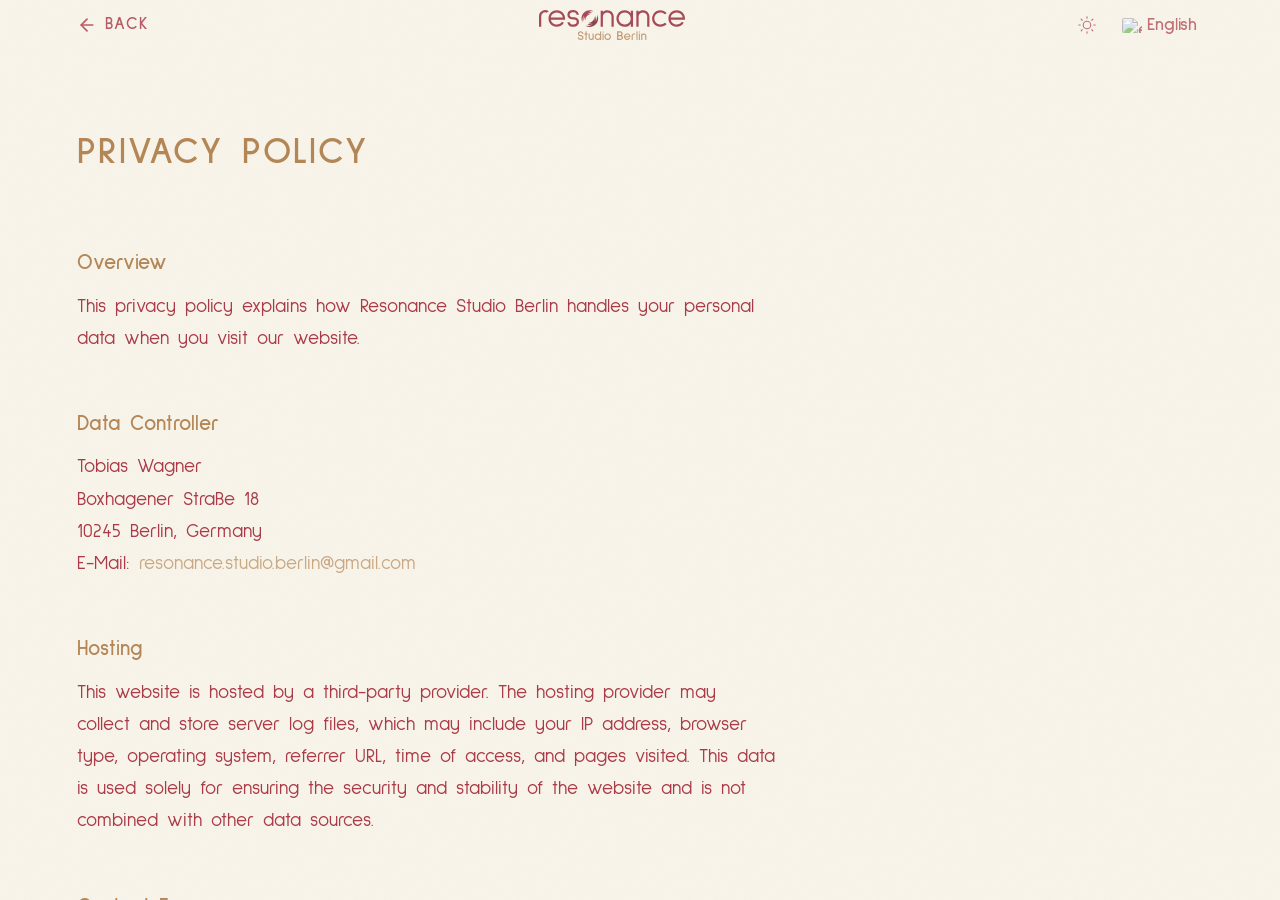
==== commit e5bc558c: "Web3Forms contact, nav glassmorphism, i18n fixes, Cyrillic font tuning - Replace Formspree with Web3" ====
--- a/privacy.html
+++ b/privacy.html
@@ -78,7 +78,7 @@
 
                 <div class="subpage-section">
                     <h2 data-i18n="privacy_contact_form_title">Contact Form</h2>
-                    <p data-i18n="privacy_contact_form">When you contact us via the contact form, the information you provide (name, email address, message) is transmitted to our form processing service (Formspree) and forwarded to us via email. We use this data solely to respond to your inquiry. Your data will not be shared with third parties beyond this purpose.</p>
+                    <p data-i18n="privacy_contact_form">When you contact us via the contact form, the information you provide (name, email address, message) is transmitted to our form processing service (Web3Forms, web3forms.com) and forwarded to us via email. Web3Forms does not store your data permanently and does not use tracking. We use this data solely to respond to your inquiry. Your data will not be shared with third parties beyond this purpose.</p>
                 </div>
 
                 <div class="subpage-section">
--- a/styles.css
+++ b/styles.css
@@ -6,7 +6,7 @@
 /* ---------- Self-hosted Font ---------- */
 @font-face {
     font-family: 'Sulphur Point';
-    src: url('fonts/Sulphur_Point/SulphurPoint-Light.ttf?v=2') format('truetype');
+    src: url('fonts/Sulphur_Point/SulphurPoint-Regular.ttf?v=2') format('truetype');
     font-weight: 300;
     font-style: normal;
     font-display: swap;
@@ -107,7 +107,7 @@
 
 #page-scroll {
     position: absolute;
-    top: var(--nav-h);
+    top: 0;
     left: 0;
     right: 0;
     bottom: 0;
@@ -115,7 +115,8 @@
     overflow-y: auto;
     -webkit-overflow-scrolling: touch;
     scroll-behavior: smooth;
-    scroll-padding-top: 10px;
+    scroll-padding-top: var(--nav-h);
+    padding-top: var(--nav-h);
     scrollbar-color: var(--color-gold-dim) transparent;
 }
 
@@ -222,9 +223,9 @@
 [lang="th"] .nav__link { font-size: 0.8rem; }
 [lang="hi"] .nav__link { font-size: 0.85rem; }
 [lang="uk"] .nav__link,
-[lang="ru"] .nav__link { font-weight: 400; font-size: 0.9rem; }
+[lang="ru"] .nav__link { font-weight: 500; font-size: 0.9rem; }
 [lang="uk"] .lang-btn,
-[lang="ru"] .lang-btn { font-weight: 400; position: relative; top: -1px; }
+[lang="ru"] .lang-btn { font-weight: 450; position: relative; top: -1px; }
 [lang="el"] .nav__link,
 [lang="el"] .lang-btn { font-weight: 400; }
 
@@ -235,7 +236,27 @@
 [lang="ar"] .mobile-menu__link,
 [lang="fa"] .mobile-menu__link { font-weight: 500; }
 [lang="uk"] .mobile-menu__link,
-[lang="ru"] .mobile-menu__link,
+[lang="ru"] .mobile-menu__link { font-weight: 400; }
+[lang="uk"] .hero__sub,
+[lang="ru"] .hero__sub,
+[lang="uk"] .section__label,
+[lang="ru"] .section__label,
+[lang="uk"] .service-card__title,
+[lang="ru"] .service-card__title,
+[lang="uk"] .studio__room-title,
+[lang="ru"] .studio__room-title,
+[lang="uk"] .creator__name,
+[lang="ru"] .creator__name,
+[lang="uk"] .ticker__name,
+[lang="ru"] .ticker__name,
+[lang="uk"] .contact__cta,
+[lang="ru"] .contact__cta,
+[lang="uk"] .form__button,
+[lang="ru"] .form__button,
+[lang="uk"] .subpage-title,
+[lang="ru"] .subpage-title,
+[lang="uk"] .subpage-section h2,
+[lang="ru"] .subpage-section h2 { font-weight: 550; }
 [lang="el"] .mobile-menu__link { font-weight: 400; }
 
 /* ---------- RTL layout ---------- */
@@ -388,7 +409,13 @@
 }
 
 [data-theme="light"] .form__button {
-    color: var(--color-bg);
+    color: #F8F4EA;
+    background: #A47A4D;
+    box-shadow: 0 2px 16px rgba(164, 122, 77, 0.25), inset 0 1px 0 rgba(255, 255, 255, 0.12);
+}
+
+[data-theme="light"] .form__button:hover {
+    animation: ripple-glow-light 1.8s ease-out forwards;
 }
 
 /* ---------- Light mode gallery image treatment ---------- */
@@ -564,21 +591,30 @@
     left: 0;
     right: 0;
     z-index: 200;
-    padding: 10px 0;
-    background: transparent;
+    height: var(--nav-h);
+    background: rgba(var(--color-bg-rgb), 0.1);
+    backdrop-filter: blur(1.8px);
+    -webkit-backdrop-filter: blur(1.8px);
     transition: background 0.4s, backdrop-filter 0.4s, -webkit-backdrop-filter 0.4s;
 }
 
 .nav--scrolled {
-    background: rgba(var(--color-bg-rgb), 0.85);
+    background: rgba(var(--color-bg-rgb), 0.4);
     backdrop-filter: blur(18px);
     -webkit-backdrop-filter: blur(18px);
 }
 
+.nav--menu-open {
+    background: rgba(var(--color-bg-rgb), 0.75);
+    backdrop-filter: blur(30px);
+    -webkit-backdrop-filter: blur(30px);
+}
+
 .nav__inner {
     display: flex;
     align-items: center;
     justify-content: space-between;
+    height: 100%;
 }
 
 .nav__logo-link {
@@ -593,6 +629,15 @@
     object-position: left;
     opacity: 0.8;
     transition: opacity 0.3s;
+    filter: drop-shadow(0 0 9px rgba(var(--color-bg-rgb), 0.55))
+            drop-shadow(0 0 22px rgba(var(--color-bg-rgb), 0.385))
+            drop-shadow(0 0 44px rgba(var(--color-bg-rgb), 0.22));
+}
+
+[data-theme="light"] .nav__logo {
+    filter: drop-shadow(0 0 9px rgba(var(--color-bg-rgb), 0.66))
+            drop-shadow(0 0 22px rgba(var(--color-bg-rgb), 0.462))
+            drop-shadow(0 0 44px rgba(var(--color-bg-rgb), 0.264));
 }
 
 .nav__logo--full {
@@ -639,16 +684,27 @@
     opacity: 0.7;
     transition: opacity 0.3s;
     position: relative;
+    text-shadow:
+        0 0 14px rgba(var(--color-bg-rgb), 0.92),
+        0 0 35px rgba(var(--color-bg-rgb), 0.69),
+        0 0 69px rgba(var(--color-bg-rgb), 0.46);
+}
+
+[data-theme="light"] .nav__link {
+    text-shadow:
+        0 0 14px rgba(var(--color-bg-rgb), 1),
+        0 0 35px rgba(var(--color-bg-rgb), 0.828),
+        0 0 69px rgba(var(--color-bg-rgb), 0.552);
 }
 
 .nav__link::after {
     content: '';
     position: absolute;
-    bottom: -4px;
+    bottom: 0;
     left: 0;
     width: 0;
-    height: 1px;
-    background: var(--color-gold);
+    height: 2px;
+    background: var(--color-beige);
     transition: width 0.3s var(--ease-out-expo);
 }
 
@@ -780,8 +836,9 @@
    ============================ */
 .hero {
     position: relative;
-    height: calc(100vh - var(--nav-h));
-    height: calc(100svh - var(--nav-h));
+    height: 100vh;
+    height: 100svh;
+    margin-top: calc(-1 * var(--nav-h));
     display: flex;
     align-items: center;
     justify-content: center;
@@ -1495,27 +1552,41 @@
     letter-spacing: 0.12em;
     text-transform: uppercase;
     color: var(--color-cream);
-    background: var(--color-burgundy);
-    border-radius: 3px;
-    transition: background 0.3s, transform 0.15s, gap 0.3s var(--ease-out-expo);
+    background: rgba(45, 11, 18, 0.5);
+    border: none;
+    border-radius: 6px;
+    box-shadow: none;
+    transition: background 0.3s, box-shadow 0.3s, transform 0.15s, gap 0.3s var(--ease-out-expo);
 }
 
 .form__button:hover {
-    background: var(--color-burgundy-dark);
-    gap: 1rem;
+    animation: ripple-glow-dark 1.8s ease-out forwards;
 }
 
 .form__button:active {
     transform: scale(0.97);
 }
 
-.form__button svg {
+.form__button-arrow {
     transition: transform 0.3s var(--ease-out-expo);
 }
 
-.form__button:hover svg {
-    transform: translateX(2px);
-}
+.form__button:hover .form__button-arrow {
+    transform: none;
+}
+
+.form__button-spinner {
+    display: none;
+    animation: spin 0.8s linear infinite;
+}
+
+@keyframes spin {
+    to { transform: rotate(360deg); }
+}
+
+.form__button--sending .form__button-arrow { display: none; }
+.form__button--sending .form__button-spinner { display: block; }
+.form__button--sending { opacity: 0.6; pointer-events: none; }
 
 .contact__status {
     margin-top: 0.5rem;
@@ -1523,6 +1594,9 @@
     color: var(--color-gold);
     min-height: 1.5em;
 }
+
+.contact__status--success { color: var(--color-gold); }
+.contact__status--error { color: #e25c5c; }
 
 /* -- Contact info -- */
 .contact__cta {
@@ -1636,6 +1710,11 @@
 /* ============================
    SUBPAGES (Legal, Privacy)
    ============================ */
+.subpage#page-scroll {
+    top: 0;
+    padding-top: 0;
+    scroll-padding-top: 0;
+}
 .subpage {
     position: absolute;
     top: 0; left: 0; right: 0; bottom: 0;
@@ -1748,7 +1827,7 @@
    ============================ */
 .footer {
     background: var(--color-bg);
-    padding: calc(var(--divider-h, 80px) / 2 + 30px) 0 1.5rem;
+    padding: 70px 0 1.5rem;
     position: relative;
     z-index: 0;
 }
@@ -1796,7 +1875,3 @@
     opacity: 0.3;
     margin: 0 0.25rem;
 }
-
-@media (max-width: 700px) {
-    .footer__dash { font-size: 0; width: 0.5rem; }
-}
